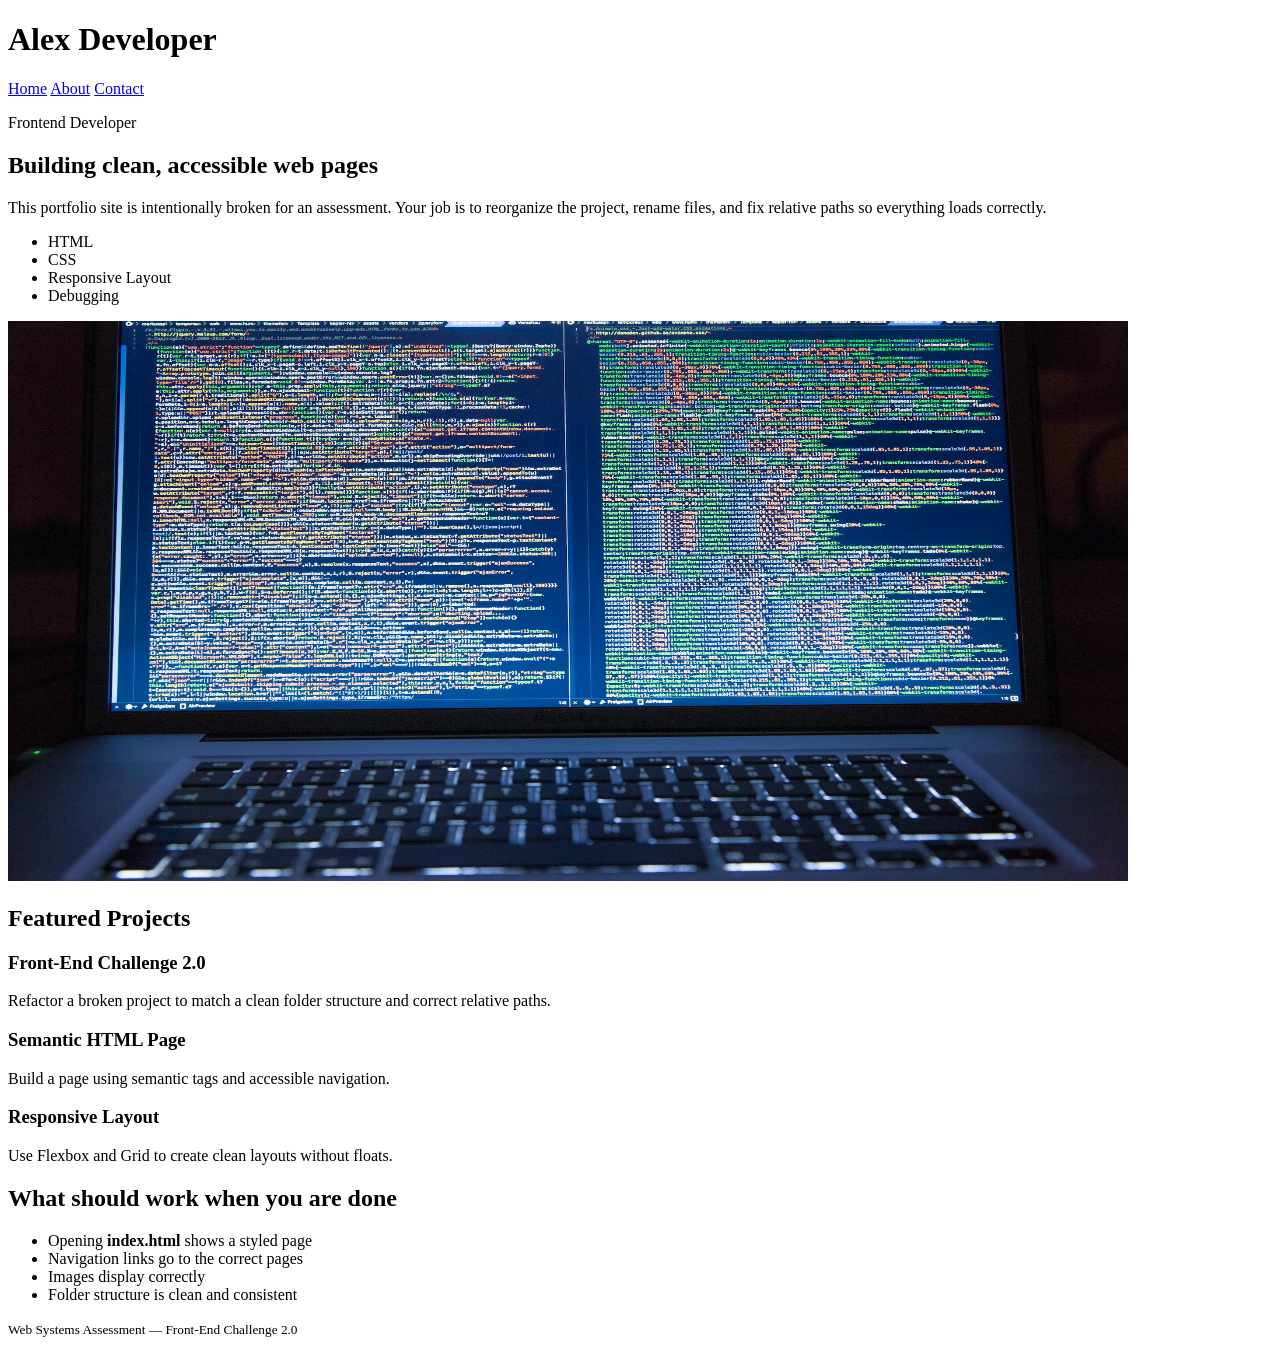
==== index.html @ aeca78dc "refactor: reorganized folders and renamed files" ====
<!doctype html>
<html lang="en">
  <head>
    <meta charset="utf-8" />
    <meta name="viewport" content="width=device-width, initial-scale=1" />
    <title>Developer Portfolio (Broken)</title>

    <!-- INTENTIONALLY BROKEN: wrong stylesheet path and filename -->
    <link rel="stylesheet" href="style.css" />
  </head>
  <body>
    <header class="site-header">
      <div class="container">
        <h1 class="site-title">Alex Developer</h1>

        <nav class="site-nav" aria-label="Primary">
          <!-- INTENTIONALLY BROKEN: these hrefs do not match existing filenames/locations -->
          <a href="index.html">Home</a>
          <a href="about.html">About</a>
          <a href="contact.html">Contact</a>
        </nav>
      </div>
    </header>

    <main class="container">
      <section class="hero card">
        <div class="hero-grid">
          <div class="hero-copy">
            <p class="hero-kicker">Frontend Developer</p>
            <h2 class="hero-title">Building clean, accessible web pages</h2>
            <p class="hero-text">
              This portfolio site is intentionally broken for an assessment.
              Your job is to reorganize the project, rename files, and fix
              relative paths so everything loads correctly.
            </p>

            <ul class="tag-list" aria-label="Key skills">
              <li class="tag">HTML</li>
              <li class="tag">CSS</li>
              <li class="tag">Responsive Layout</li>
              <li class="tag">Debugging</li>
            </ul>
          </div>

          <div class="hero-media">
            <!--
              INTENTIONALLY BROKEN:
              - The banner image currently exists with a different name.
              - Students must create the banner folder and rename the banner file.
            -->
            <img
              class="hero-banner"
              src="./assets/img/banner/hero-banner.jpg"
              alt="Laptop with code on screen"
              width="1120"
              height="560"
            />
          </div>
        </div>
      </section>

      <section class="card">
        <h2>Featured Projects</h2>
        <div class="project-grid">
          <article class="project">
            <h3 class="project-title">Front-End Challenge 2.0</h3>
            <p class="project-text">
              Refactor a broken project to match a clean folder structure and
              correct relative paths.
            </p>
          </article>
          <article class="project">
            <h3 class="project-title">Semantic HTML Page</h3>
            <p class="project-text">
              Build a page using semantic tags and accessible navigation.
            </p>
          </article>
          <article class="project">
            <h3 class="project-title">Responsive Layout</h3>
            <p class="project-text">
              Use Flexbox and Grid to create clean layouts without floats.
            </p>
          </article>
        </div>
      </section>

      <section class="card">
        <h2>What should work when you are done</h2>
        <ul>
          <li>Opening <strong>index.html</strong> shows a styled page</li>
          <li>Navigation links go to the correct pages</li>
          <li>Images display correctly</li>
          <li>Folder structure is clean and consistent</li>
        </ul>
      </section>
    </main>

    <footer class="site-footer">
      <div class="container">
        <small>Web Systems Assessment — Front-End Challenge 2.0</small>
      </div>
    </footer>
  </body>
</html>
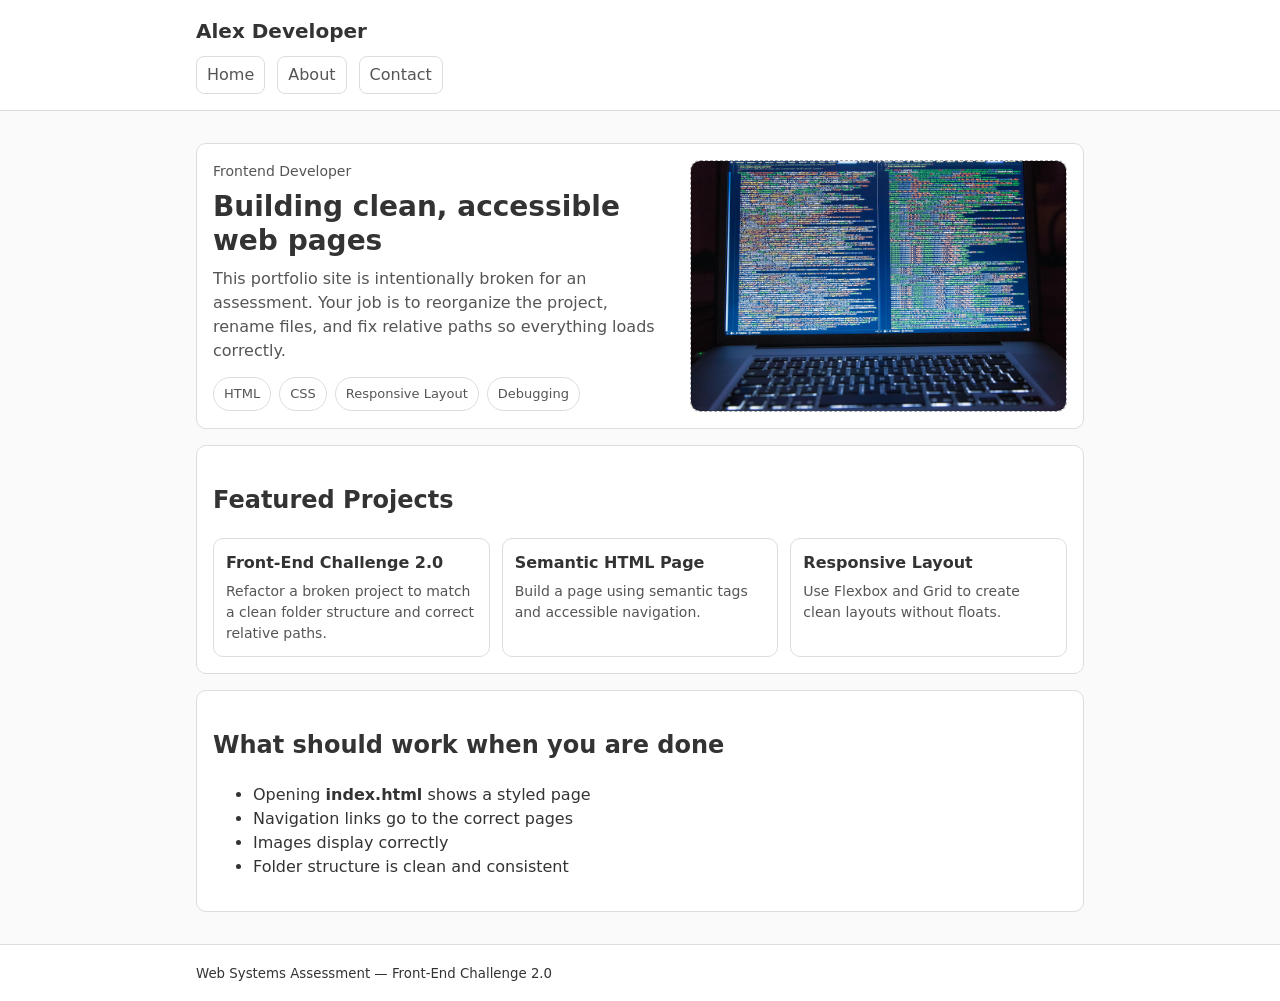
==== commit 3ce60ec4: "feat(html): fix file names, paths, and navbar links" ====
--- a/index.html
+++ b/index.html
@@ -6,7 +6,7 @@
     <title>Developer Portfolio (Broken)</title>
 
     <!-- INTENTIONALLY BROKEN: wrong stylesheet path and filename -->
-    <link rel="stylesheet" href="style.css" />
+    <link rel="stylesheet" href="../css/styles.css" />
   </head>
   <body>
     <header class="site-header">
@@ -15,9 +15,9 @@
 
         <nav class="site-nav" aria-label="Primary">
           <!-- INTENTIONALLY BROKEN: these hrefs do not match existing filenames/locations -->
-          <a href="index.html">Home</a>
-          <a href="about.html">About</a>
-          <a href="contact.html">Contact</a>
+          <a href="../index.html">Home</a>
+          <a href="../about.html">About</a>
+          <a href="../pages/contact.html">Contact</a>  
         </nav>
       </div>
     </header>
@@ -50,7 +50,7 @@
             -->
             <img
               class="hero-banner"
-              src="./assets/img/banner/hero-banner.jpg"
+              src="../assets/img/banner/hero-banner.jpg"
               alt="Laptop with code on screen"
               width="1120"
               height="560"
--- a/css/styles.css
+++ b/css/styles.css
@@ -0,0 +1,210 @@
+/*
+  NOTE: This CSS file is intentionally placed in a non-standard folder name.
+  The assessment expects students to reorganize into a clean structure (e.g., css/styles.css)
+  and fix all related paths.
+*/
+
+:root {
+  --bg: #fafafa;
+  --card-bg: #fff;
+  --text: #333;
+  --muted: #555;
+  --border: #ddd;
+}
+
+* {
+  box-sizing: border-box;
+}
+
+body {
+  margin: 0;
+  font-family:
+    system-ui,
+    -apple-system,
+    Segoe UI,
+    Roboto,
+    Arial,
+    sans-serif;
+  background: var(--bg);
+  color: var(--text);
+  line-height: 1.5;
+}
+
+.container {
+  max-width: 920px;
+  margin: 0 auto;
+  padding: 16px;
+}
+
+.site-header,
+.site-footer {
+  border-bottom: 1px solid var(--border);
+  background: var(--card-bg);
+}
+
+.site-footer {
+  border-top: 1px solid var(--border);
+  border-bottom: none;
+}
+
+.site-title {
+  margin: 0;
+  font-size: 20px;
+}
+
+.site-nav {
+  display: flex;
+  gap: 12px;
+  margin-top: 10px;
+}
+
+.site-nav a {
+  color: var(--muted);
+  text-decoration: none;
+  padding: 6px 10px;
+  border: 1px solid var(--border);
+  border-radius: 8px;
+  background: #fff;
+}
+
+.card {
+  background: var(--card-bg);
+  border: 1px solid var(--border);
+  border-radius: 10px;
+  padding: 16px;
+  margin: 16px 0;
+}
+
+.hero-image,
+.profile-image {
+  display: block;
+  margin-top: 12px;
+  max-width: 100%;
+  height: auto;
+  border: 1px dashed #aaa;
+  border-radius: 10px;
+}
+
+.contact-form {
+  margin-top: 12px;
+  display: grid;
+  gap: 12px;
+}
+
+.field {
+  display: grid;
+  gap: 6px;
+}
+
+.field-label {
+  font-size: 14px;
+  color: var(--muted);
+}
+
+.field-input {
+  padding: 10px 12px;
+  border: 1px solid var(--border);
+  border-radius: 8px;
+  font: inherit;
+}
+
+.btn {
+  justify-self: start;
+  padding: 10px 14px;
+  border: 1px solid var(--border);
+  border-radius: 8px;
+  background: #fff;
+  cursor: pointer;
+}
+
+/* Portfolio-style homepage layout */
+
+.hero {
+  overflow: hidden;
+}
+
+.hero-grid {
+  display: grid;
+  gap: 16px;
+  align-items: start;
+}
+
+@media (min-width: 800px) {
+  .hero-grid {
+    grid-template-columns: 1.1fr 0.9fr;
+    align-items: center;
+  }
+}
+
+.hero-kicker {
+  margin: 0 0 8px;
+  color: var(--muted);
+  font-size: 14px;
+}
+
+.hero-title {
+  margin: 0 0 10px;
+  font-size: 28px;
+  line-height: 1.2;
+}
+
+.hero-text {
+  margin: 0 0 14px;
+  color: var(--muted);
+}
+
+.tag-list {
+  list-style: none;
+  padding: 0;
+  margin: 0;
+  display: flex;
+  flex-wrap: wrap;
+  gap: 8px;
+}
+
+.tag {
+  border: 1px solid var(--border);
+  border-radius: 999px;
+  padding: 6px 10px;
+  background: #fff;
+  font-size: 13px;
+  color: var(--muted);
+}
+
+.hero-banner {
+  width: 100%;
+  height: auto;
+  display: block;
+  border: 1px dashed #aaa;
+  border-radius: 10px;
+}
+
+.project-grid {
+  display: grid;
+  gap: 12px;
+  margin-top: 12px;
+}
+
+@media (min-width: 800px) {
+  .project-grid {
+    grid-template-columns: repeat(3, 1fr);
+  }
+}
+
+.project {
+  border: 1px solid var(--border);
+  border-radius: 10px;
+  padding: 12px;
+  background: #fff;
+}
+
+.project-title {
+  margin: 0 0 6px;
+  font-size: 16px;
+}
+
+.project-text {
+  margin: 0;
+  color: var(--muted);
+  font-size: 14px;
+}
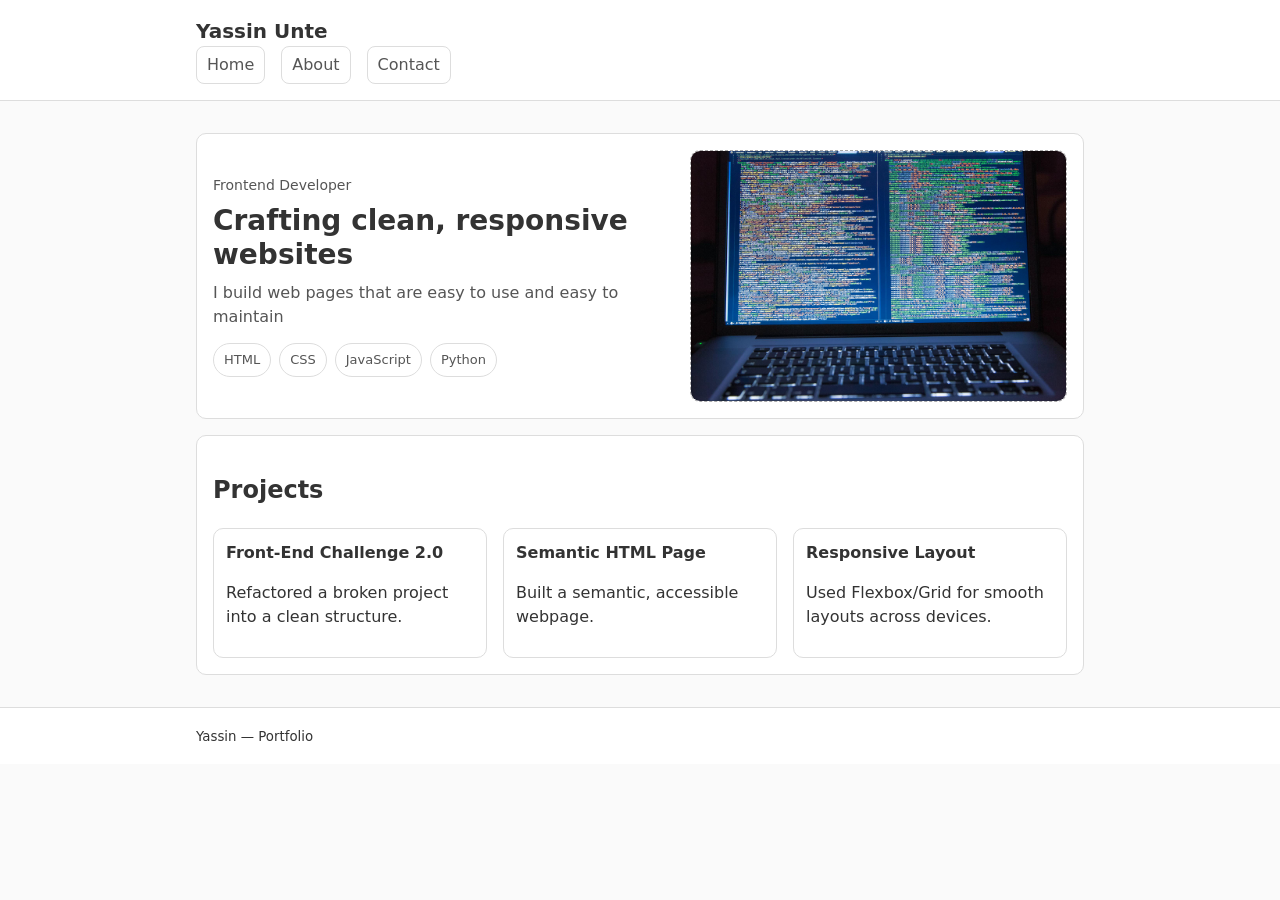
==== commit f286dfad: "feat: personalize portfolio and finalize content" ====
--- a/index.html
+++ b/index.html
@@ -3,21 +3,17 @@
   <head>
     <meta charset="utf-8" />
     <meta name="viewport" content="width=device-width, initial-scale=1" />
-    <title>Developer Portfolio (Broken)</title>
-
-    <!-- INTENTIONALLY BROKEN: wrong stylesheet path and filename -->
-    <link rel="stylesheet" href="../css/styles.css" />
+    <title>Yassin Portfolio</title>
+    <link rel="stylesheet" href="./css/styles.css" />
   </head>
   <body>
     <header class="site-header">
       <div class="container">
-        <h1 class="site-title">Alex Developer</h1>
-
+        <h1 class="site-title">Yassin Unte</h1>
         <nav class="site-nav" aria-label="Primary">
-          <!-- INTENTIONALLY BROKEN: these hrefs do not match existing filenames/locations -->
-          <a href="../index.html">Home</a>
-          <a href="../about.html">About</a>
-          <a href="../pages/contact.html">Contact</a>  
+          <a href="./index.html">Home</a>
+          <a href="./about.html">About</a>
+          <a href="./pages/contact.html">Contact</a>
         </nav>
       </div>
     </header>
@@ -27,30 +23,23 @@
         <div class="hero-grid">
           <div class="hero-copy">
             <p class="hero-kicker">Frontend Developer</p>
-            <h2 class="hero-title">Building clean, accessible web pages</h2>
+            <h2 class="hero-title">Crafting clean, responsive websites</h2>
             <p class="hero-text">
-              This portfolio site is intentionally broken for an assessment.
-              Your job is to reorganize the project, rename files, and fix
-              relative paths so everything loads correctly.
+              I build web pages that are easy to use and easy to maintain
             </p>
 
             <ul class="tag-list" aria-label="Key skills">
               <li class="tag">HTML</li>
               <li class="tag">CSS</li>
-              <li class="tag">Responsive Layout</li>
-              <li class="tag">Debugging</li>
+              <li class="tag">JavaScript</li>
+              <li class="tag">Python</li>
             </ul>
           </div>
 
           <div class="hero-media">
-            <!--
-              INTENTIONALLY BROKEN:
-              - The banner image currently exists with a different name.
-              - Students must create the banner folder and rename the banner file.
-            -->
             <img
               class="hero-banner"
-              src="../assets/img/banner/hero-banner.jpg"
+              src="./assets/img/banner/hero-banner.jpg"
               alt="Laptop with code on screen"
               width="1120"
               height="560"
@@ -60,45 +49,28 @@
       </section>
 
       <section class="card">
-        <h2>Featured Projects</h2>
+        <h2>Projects</h2>
         <div class="project-grid">
           <article class="project">
             <h3 class="project-title">Front-End Challenge 2.0</h3>
-            <p class="project-text">
-              Refactor a broken project to match a clean folder structure and
-              correct relative paths.
-            </p>
+            <p>Refactored a broken project into a clean structure.</p>
           </article>
           <article class="project">
             <h3 class="project-title">Semantic HTML Page</h3>
-            <p class="project-text">
-              Build a page using semantic tags and accessible navigation.
-            </p>
+            <p>Built a semantic, accessible webpage.</p>
           </article>
           <article class="project">
             <h3 class="project-title">Responsive Layout</h3>
-            <p class="project-text">
-              Use Flexbox and Grid to create clean layouts without floats.
-            </p>
+            <p>Used Flexbox/Grid for smooth layouts across devices.</p>
           </article>
         </div>
-      </section>
-
-      <section class="card">
-        <h2>What should work when you are done</h2>
-        <ul>
-          <li>Opening <strong>index.html</strong> shows a styled page</li>
-          <li>Navigation links go to the correct pages</li>
-          <li>Images display correctly</li>
-          <li>Folder structure is clean and consistent</li>
-        </ul>
       </section>
     </main>
 
     <footer class="site-footer">
       <div class="container">
-        <small>Web Systems Assessment — Front-End Challenge 2.0</small>
+        <small>Yassin — Portfolio</small>
       </div>
     </footer>
   </body>
-</html>
+</html>
--- a/css/styles.css
+++ b/css/styles.css
@@ -1,9 +1,3 @@
-/*
-  NOTE: This CSS file is intentionally placed in a non-standard folder name.
-  The assessment expects students to reorganize into a clean structure (e.g., css/styles.css)
-  and fix all related paths.
-*/
-
 :root {
   --bg: #fafafa;
   --card-bg: #fff;
@@ -18,13 +12,7 @@
 
 body {
   margin: 0;
-  font-family:
-    system-ui,
-    -apple-system,
-    Segoe UI,
-    Roboto,
-    Arial,
-    sans-serif;
+  font-family: system-ui, -apple-system, Segoe UI, Roboto, Arial, sans-serif;
   background: var(--bg);
   color: var(--text);
   line-height: 1.5;
@@ -52,10 +40,11 @@
   font-size: 20px;
 }
 
+/* NAVBAR FLEXBOX */
 .site-nav {
   display: flex;
-  gap: 12px;
-  margin-top: 10px;
+  gap: 16px;
+  align-items: center;
 }
 
 .site-nav a {
@@ -117,8 +106,7 @@
   cursor: pointer;
 }
 
-/* Portfolio-style homepage layout */
-
+/* HERO GRID */
 .hero {
   overflow: hidden;
 }
@@ -179,19 +167,16 @@
   border-radius: 10px;
 }
 
+/* PROJECT GRID FLEXBOX */
 .project-grid {
-  display: grid;
-  gap: 12px;
+  display: flex;
+  flex-wrap: wrap;
+  gap: 16px;
   margin-top: 12px;
 }
 
-@media (min-width: 800px) {
-  .project-grid {
-    grid-template-columns: repeat(3, 1fr);
-  }
-}
-
 .project {
+  flex: 1 1 250px; /* responsive width */
   border: 1px solid var(--border);
   border-radius: 10px;
   padding: 12px;
@@ -207,4 +192,4 @@
   margin: 0;
   color: var(--muted);
   font-size: 14px;
-}
+}
